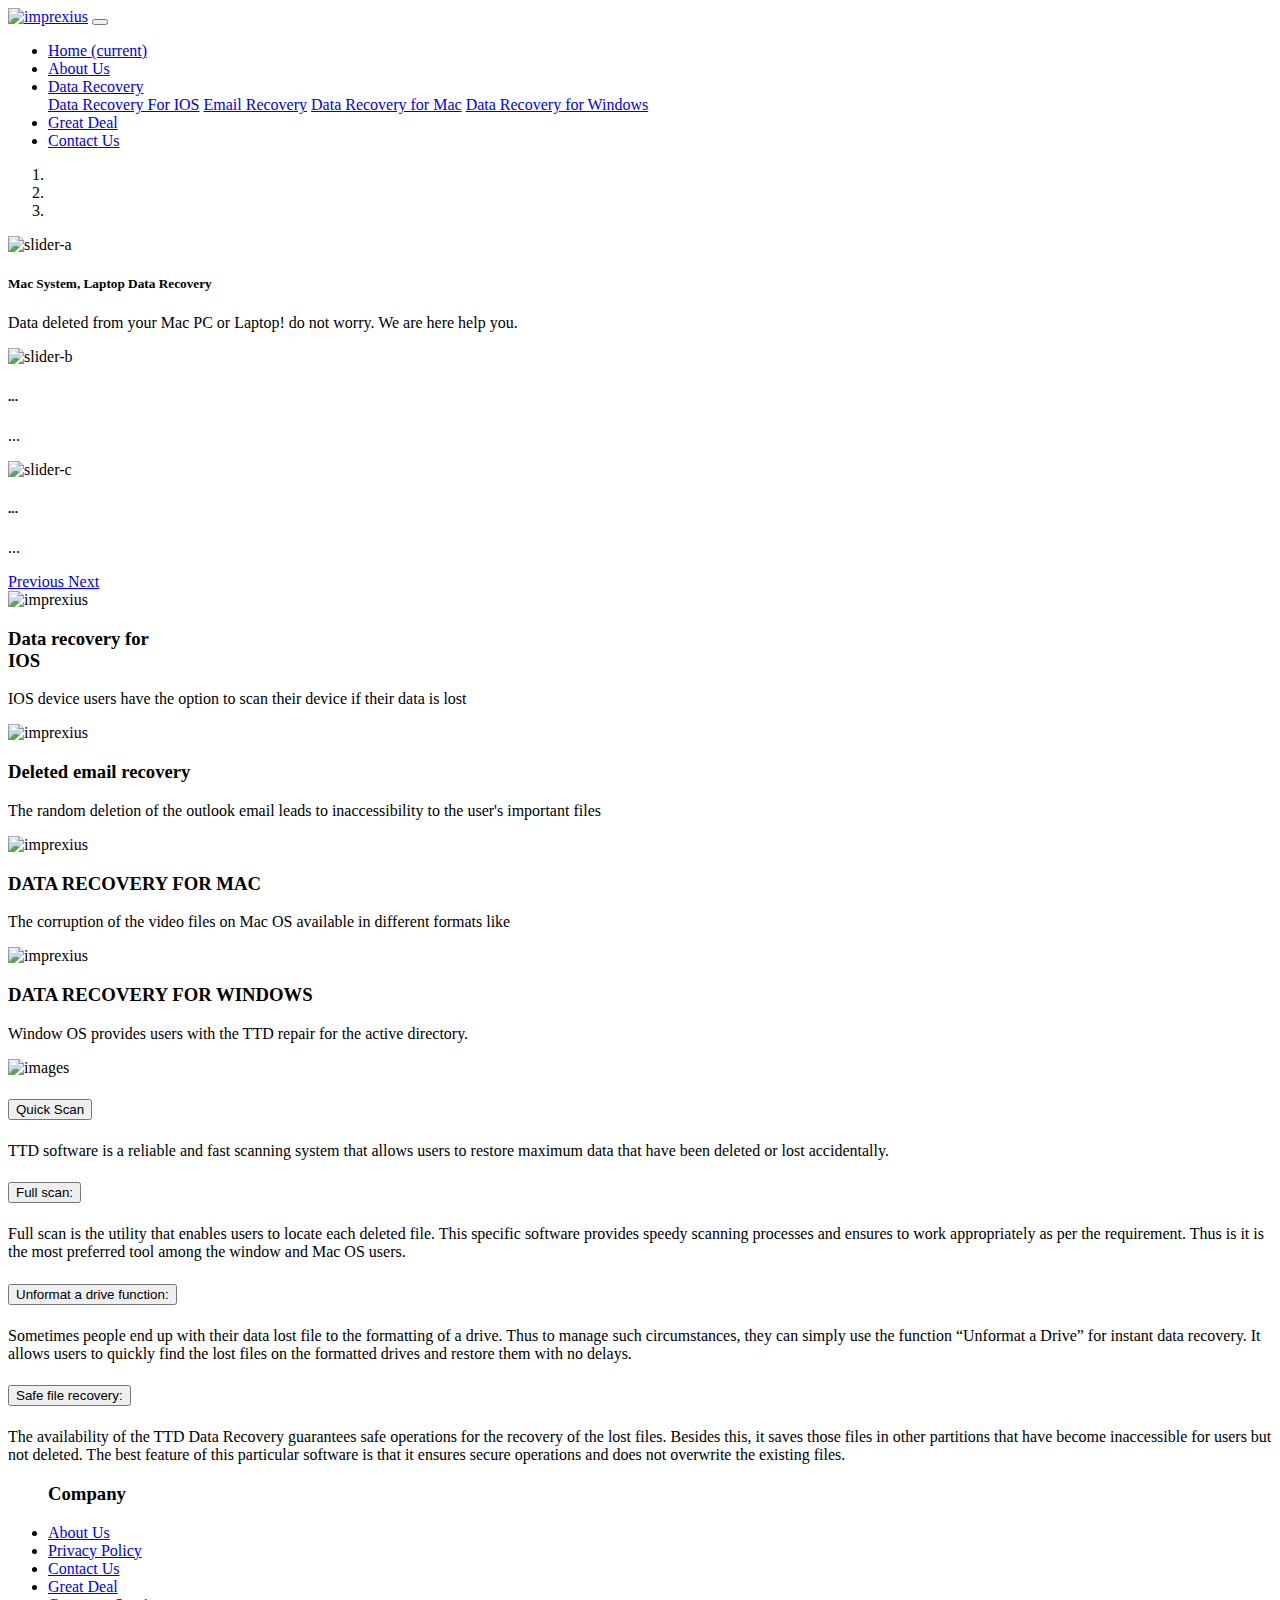
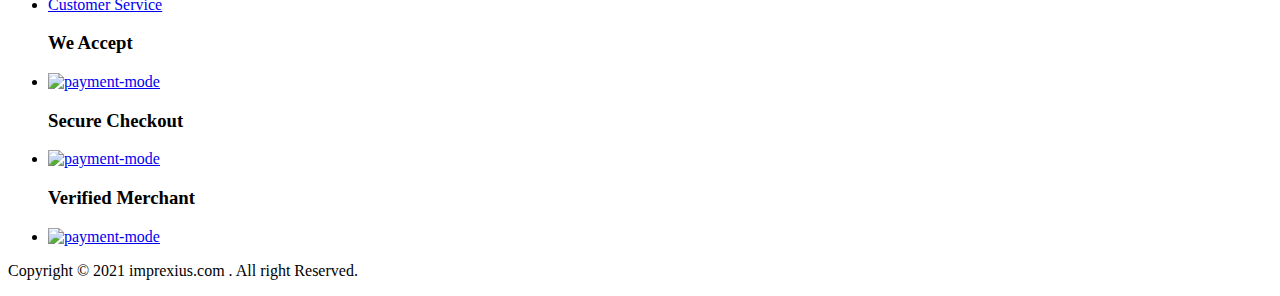
==== index.html @ 71858f23 "Add files via upload" ====
<!DOCTYPE html>

<html lang="en">
<head>
<title>Recover your deleted data | imprexius</title>
<meta charset="utf-8">
<meta name="viewport" content="width=device-width, initial-scale=1">
<link rel="icon" href="images/favicon.png">
<link href="css/bootstrap.min.css" rel="stylesheet" type="text/css">
<!--bootstrap-->

<link href="css/font-awesome.min.css" rel="stylesheet" type="text/css">
<!--font awesome-->

<link href="css/style.css" rel="stylesheet" type="text/css">
<!--style-->

<link href="css/responsive.css" rel="stylesheet" type="text/css">
<!--responsive-->

<link href="css/owl.carousel.min.css" rel="stylesheet" type="text/css">
<!--owl-->

<link href="css/owl.theme.default.min.css" rel="stylesheet" type="text/css">
<!--owl-->

<link href="css/animate.css" rel="stylesheet" type="text/css">
<!--animation-->

</head>

<body>
<div id="page-warpper">
  <header>
    <div class="container">
      <nav class="navbar navbar-expand-lg navbar-light "> <a class="navbar-brand" href="index.html"><img src="images/logo.png" class="imprexius" title="imprexius"></a>
        <button class="navbar-toggler" type="button" data-toggle="collapse" data-target="#navbarSupportedContent" aria-controls="navbarSupportedContent" aria-expanded="false" aria-label="Toggle navigation"> <span class="navbar-toggler-icon"></span> </button>
        <div class="collapse navbar-collapse" id="navbarSupportedContent">
          <ul class="navbar-nav ml-auto">
            <li class="nav-item active"> <a class="nav-link" href="index.html">Home <span class="sr-only">(current)</span></a> </li>
            <li class="nav-item"> <a class="nav-link" href="about.html">About Us</a> </li>
            <li class="nav-item dropdown"> <a class="nav-link dropdown-toggle" href="#" id="navbarDropdown" role="button" data-toggle="dropdown" aria-haspopup="true" aria-expanded="false"> Data Recovery </a>
              <div class="dropdown-menu" aria-labelledby="navbarDropdown"> <a class="dropdown-item" href="ios-data-recovery.html">Data Recovery For IOS</a> <a class="dropdown-item" href="email-recovery.html">Email Recovery</a> <a class="dropdown-item" href="data-recovery-mac.html">Data Recovery for Mac</a> <a class="dropdown-item" href="data-recovery-windows.html">Data Recovery for Windows</a> </div>
            </li>
            <li class="nav-item"> <a class="nav-link" href="great-deal.html">Great Deal</a> </li>
            <li class="nav-item"> <a class="nav-link" href="contact.html">Contact Us</a> </li>
            
          </ul>
        </div>
      </nav>
    </div>
  </header>
  <section>
    <div id="carouselExampleIndicators" class="carousel slide" data-ride="carousel">
      <ol class="carousel-indicators">
        <li data-target="#carouselExampleIndicators" data-slide-to="0" class="active"></li>
        <li data-target="#carouselExampleIndicators" data-slide-to="1"></li>
        <li data-target="#carouselExampleIndicators" data-slide-to="2"></li>
      </ol>
      <div class="carousel-inner">
        <div class="carousel-item active"> <img src="images/slider-a.jpg" alt="slider-a" class="d-block w-100">
          <div class="carousel-caption d-none d-md-block">
            <h5>Mac System, Laptop Data Recovery</h5>
            <p class="text-center">Data deleted from your Mac PC or Laptop! do not worry. We are here help you.</p>
          </div>
        </div>
        <div class="carousel-item"> <img src="images/slider-b.jpg" alt="slider-b" class="d-block w-100">
          <div class="carousel-caption d-none d-md-block">
            <h5>...</h5>
            <p>...</p>
          </div>
        </div>
        <div class="carousel-item"> <img src="images/slider-c.jpg" alt="slider-c" class="d-block w-100">
          <div class="carousel-caption d-none d-md-block">
            <h5>...</h5>
            <p>...</p>
          </div>
        </div>
      </div>
      <a class="carousel-control-prev" href="#carouselExampleIndicators" role="button" data-slide="prev"> <span class="carousel-control-prev-icon" aria-hidden="true"></span> <span class="sr-only">Previous</span> </a> <a class="carousel-control-next" href="#carouselExampleIndicators" role="button" data-slide="next"> <span class="carousel-control-next-icon" aria-hidden="true"></span> <span class="sr-only">Next</span> </a> </div>
  </section>
  <section class="service">
    <div class="container">
      <div class="row">
        <div class="col-12 col-lg-3 my-3">
          <div class="ss-box"> <img src="images/1.jpg" class="mx-auto d-block img-fluid" alt="imprexius">
            <h3>Data recovery for<br>
              IOS</h3>
            <p>IOS device users have the option to scan their device if their data is lost</p>
          </div>
        </div>
        <div class="col-12 col-lg-3 my-3">
          <div class="ss-box"> <img src="images/2.jpg" class="mx-auto d-block img-fluid" alt="imprexius">
            <h3>Deleted email recovery</h3>
            <p>The random deletion of the outlook email leads to inaccessibility to the user's important files</p>
          </div>
        </div>
        <div class="col-12 col-lg-3 my-3">
          <div class="ss-box"> <img src="images/3.jpg" class="mx-auto d-block img-fluid" alt="imprexius">
            <h3>DATA RECOVERY FOR MAC</h3>
            <p>The corruption of the video files on Mac OS available in different formats like</p>
          </div>
        </div>
        <div class="col-12 col-lg-3 my-3">
          <div class="ss-box"> <img src="images/4.jpg" class="mx-auto d-block img-fluid" alt="imprexius">
            <h3>DATA RECOVERY FOR WINDOWS</h3>
            <p>Window OS provides users with the TTD repair for the active directory.</p>
          </div>
        </div>
      </div>
    </div>
  </section>
  <section class="service-fec">
    <div class="container">
      <div class="row">
        <div class="col-12 col-lg-6"> <img src="images/functionality1.jpg" alt="images" class="mx-auto d-block img-fluid"> </div>
        <div class="col-12 col-lg-6">
          <div id="accordion">
            <div class="card">
              <div class="card-header" id="headingOne">
                <h5 class="mb-0">
                  <button class="btn btn-link" data-toggle="collapse" data-target="#collapseOne" aria-expanded="true" aria-controls="collapseOne"> Quick Scan </button>
                </h5>
              </div>
              <div id="collapseOne" class="collapse show" aria-labelledby="headingOne" data-parent="#accordion">
                <div class="card-body">
                  <p>TTD software is a reliable and fast scanning system that allows users to restore maximum data that have been deleted or lost accidentally.</p>
                </div>
              </div>
            </div>
            <div class="card">
              <div class="card-header" id="headingTwo">
                <h5 class="mb-0">
                  <button class="btn btn-link collapsed" data-toggle="collapse" data-target="#collapseTwo" aria-expanded="false" aria-controls="collapseTwo"> Full scan: </button>
                </h5>
              </div>
              <div id="collapseTwo" class="collapse" aria-labelledby="headingTwo" data-parent="#accordion">
                <div class="card-body"> Full scan is the utility that enables users to locate each deleted file. This specific software provides speedy scanning processes and ensures to work appropriately as per the requirement. Thus is it is the most preferred tool among the window and Mac OS users. </div>
              </div>
            </div>
            <div class="card">
              <div class="card-header" id="headingThree">
                <h5 class="mb-0">
                  <button class="btn btn-link collapsed" data-toggle="collapse" data-target="#collapseThree" aria-expanded="false" aria-controls="collapseThree"> Unformat a drive function: </button>
                </h5>
              </div>
              <div id="collapseThree" class="collapse" aria-labelledby="headingThree" data-parent="#accordion">
                <div class="card-body"> Sometimes people end up with their data lost file to the formatting of a drive. Thus to manage such circumstances, they can simply use the function “Unformat a Drive” for instant data recovery. It allows users to quickly find the lost files on the formatted drives and restore them with no delays. </div>
              </div>
            </div>
            <div class="card">
              <div class="card-header" id="headingThree">
                <h5 class="mb-0">
                  <button class="btn btn-link collapsed" data-toggle="collapse" data-target="#collapseFour" aria-expanded="false" aria-controls="collapseThree"> Safe file recovery: </button>
                </h5>
              </div>
              <div id="collapseFour" class="collapse" aria-labelledby="headingFour" data-parent="#accordion">
                <div class="card-body"> The availability of the TTD Data Recovery guarantees safe operations for the recovery of the lost files. Besides this, it saves those files in other partitions that have become inaccessible for users but not deleted. The best feature of this particular software is that it ensures secure operations and does not overwrite the existing files. </div>
              </div>
            </div>
          </div>
        </div>
      </div>
    </div>
  </section>
  <footer>
    <div class="main-footer">
      <div class="container">
        <div class="row">
          <div class="col-12 col-lg-3">
            <ul class="f-link">
              <h3>Company</h3>
              <li><a href="about.html">About Us</a></li>
              <li><a href="privacy-policy.html">Privacy Policy</a></li>
              <li><a href="contact.html">Contact Us</a></li>
              <li><a href="great-deal.html">Great Deal</a></li>
              <li><a href="customer-service-phone-number.html">Customer Service</a></li>
            </ul>
          </div>
          <div class="col-12 col-lg-3">
            <ul class="f-link">
              <h3>We Accept</h3>
              <li><a href="javascript:void(0)"><img src="images/payment.png" alt="payment-mode" class=" w-75 img-fluid"></a></li>
            </ul>
          </div>
          <div class="col-12 col-lg-3">
            <ul class="f-link">
              <h3>Secure Checkout</h3>
              <li><a href="javascript:void(0)"><img src="images/paywithsecure.png" alt="payment-mode" class="img-fluid"></a></li>
            </ul>
          </div>
          <div class="col-12 col-lg-3">
            <ul class="f-link">
              <h3>Verified Merchant</h3>
              <li><a href="javascript:void(0)"><img src="images/verified.png" alt="payment-mode" class="img-fluid"></a></li>
            </ul>
          </div>
        </div>
      </div>
    </div>
    <div class="copyright">
      <div class="container">
        <div class="row">
          <div class="col-12 col-lg-12 ">
            <p class="text-center">Copyright © 2021 imprexius.com . All right Reserved.</p>
          </div>
        </div>
      </div>
    </div>
  </footer>
  <div class="fix-btn-hare"> </div>
</div>
<!--close page warpper-->

</body>
<script src="js/jquery.min.js"></script>
<script src="js/popper.min.js"></script>
<script src="js/bootstrap.min.js"></script>
<script src="js/owl.carousel.min.js"></script>
<script src="js/custom.js"></script>
</html>
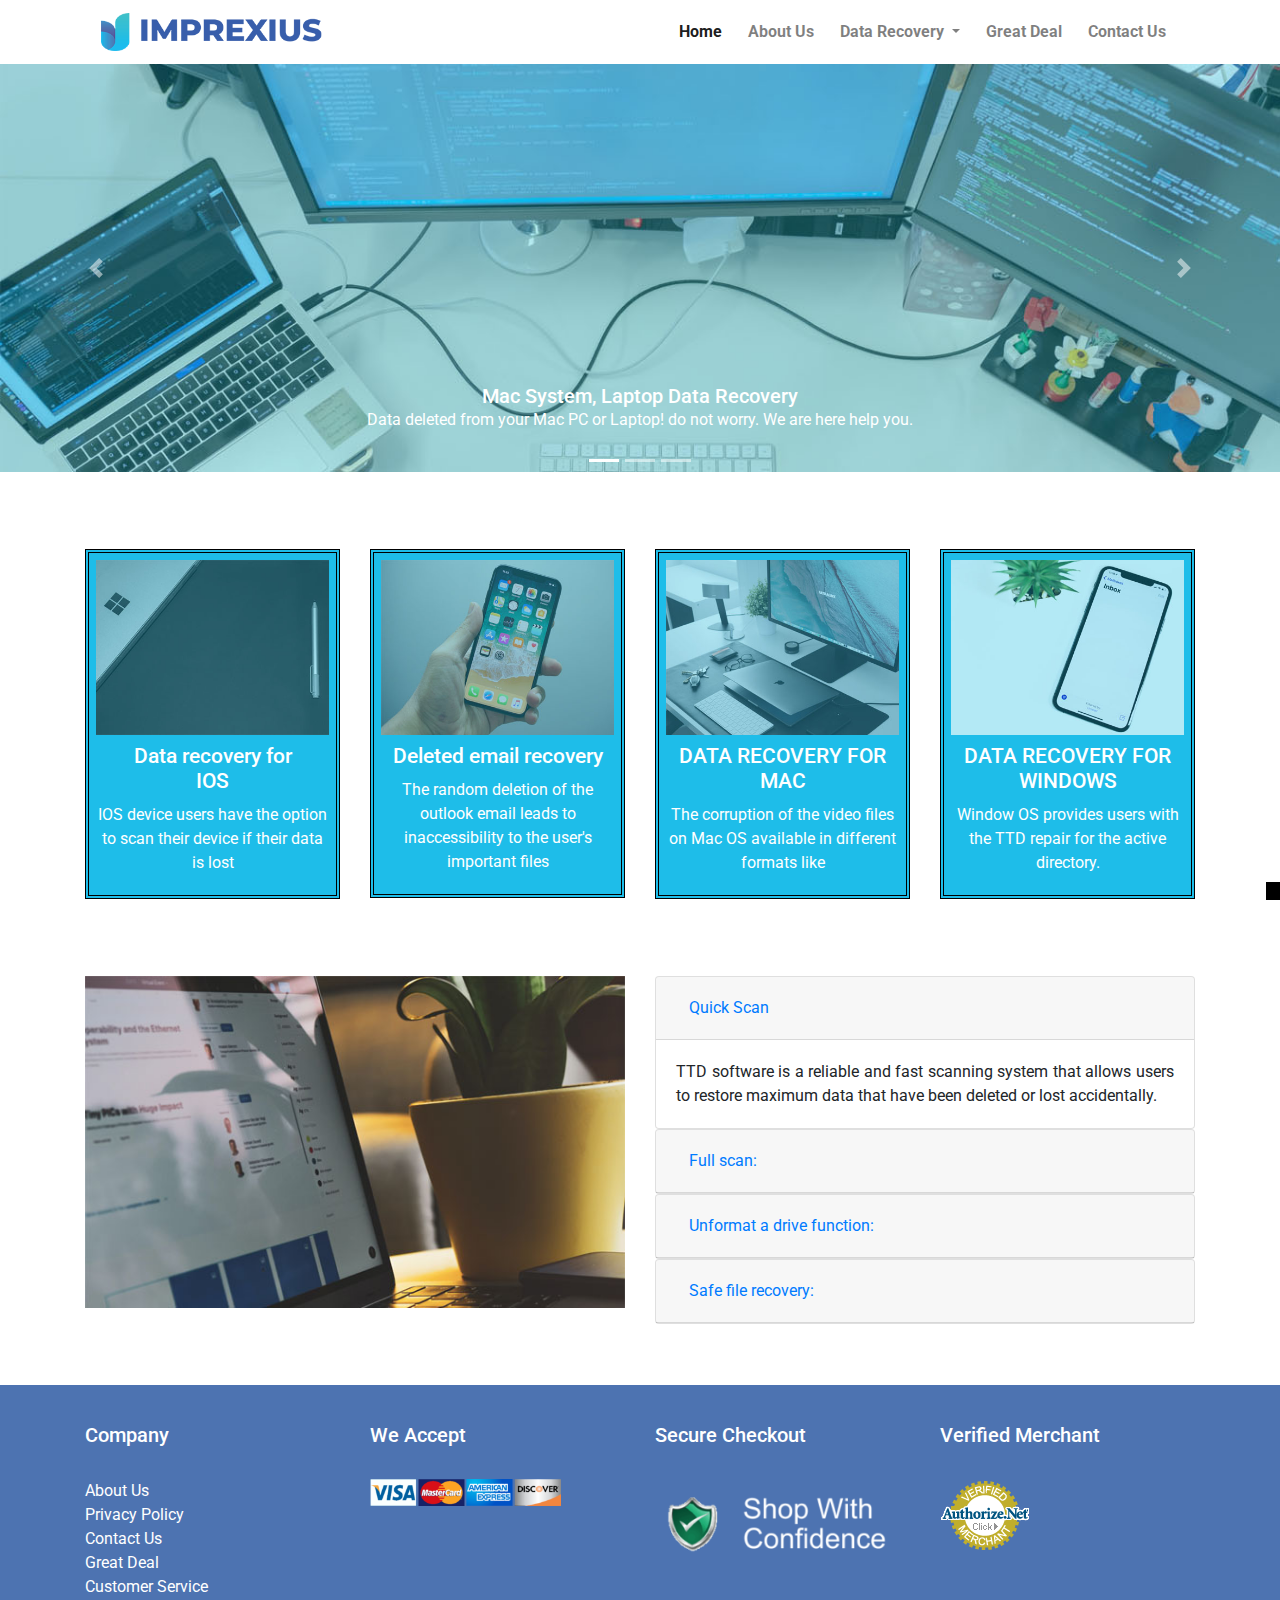
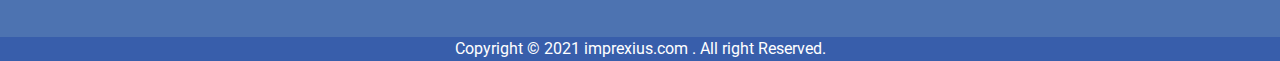
==== commit 7ab34f88: "Update index.html" ====
--- a/index.html
+++ b/index.html
@@ -5,26 +5,26 @@
 <title>Recover your deleted data | imprexius</title>
 <meta charset="utf-8">
 <meta name="viewport" content="width=device-width, initial-scale=1">
-<link rel="icon" href="images/favicon.png">
-<link href="css/bootstrap.min.css" rel="stylesheet" type="text/css">
+<link rel="icon" href="favicon.png">
+<link href="bootstrap.min.css" rel="stylesheet" type="text/css">
 <!--bootstrap-->
 
-<link href="css/font-awesome.min.css" rel="stylesheet" type="text/css">
+<link href="font-awesome.min.css" rel="stylesheet" type="text/css">
 <!--font awesome-->
 
-<link href="css/style.css" rel="stylesheet" type="text/css">
+<link href="style.css" rel="stylesheet" type="text/css">
 <!--style-->
 
-<link href="css/responsive.css" rel="stylesheet" type="text/css">
+<link href="responsive.css" rel="stylesheet" type="text/css">
 <!--responsive-->
 
-<link href="css/owl.carousel.min.css" rel="stylesheet" type="text/css">
+<link href="owl.carousel.min.css" rel="stylesheet" type="text/css">
 <!--owl-->
 
-<link href="css/owl.theme.default.min.css" rel="stylesheet" type="text/css">
+<link href="owl.theme.default.min.css" rel="stylesheet" type="text/css">
 <!--owl-->
 
-<link href="css/animate.css" rel="stylesheet" type="text/css">
+<link href="animate.css" rel="stylesheet" type="text/css">
 <!--animation-->
 
 </head>
@@ -33,7 +33,7 @@
 <div id="page-warpper">
   <header>
     <div class="container">
-      <nav class="navbar navbar-expand-lg navbar-light "> <a class="navbar-brand" href="index.html"><img src="images/logo.png" class="imprexius" title="imprexius"></a>
+      <nav class="navbar navbar-expand-lg navbar-light "> <a class="navbar-brand" href="index.html"><img src="logo.png" class="imprexius" title="imprexius"></a>
         <button class="navbar-toggler" type="button" data-toggle="collapse" data-target="#navbarSupportedContent" aria-controls="navbarSupportedContent" aria-expanded="false" aria-label="Toggle navigation"> <span class="navbar-toggler-icon"></span> </button>
         <div class="collapse navbar-collapse" id="navbarSupportedContent">
           <ul class="navbar-nav ml-auto">
@@ -58,19 +58,19 @@
         <li data-target="#carouselExampleIndicators" data-slide-to="2"></li>
       </ol>
       <div class="carousel-inner">
-        <div class="carousel-item active"> <img src="images/slider-a.jpg" alt="slider-a" class="d-block w-100">
+        <div class="carousel-item active"> <img src="slider-a.jpg" alt="slider-a" class="d-block w-100">
           <div class="carousel-caption d-none d-md-block">
             <h5>Mac System, Laptop Data Recovery</h5>
             <p class="text-center">Data deleted from your Mac PC or Laptop! do not worry. We are here help you.</p>
           </div>
         </div>
-        <div class="carousel-item"> <img src="images/slider-b.jpg" alt="slider-b" class="d-block w-100">
+        <div class="carousel-item"> <img src="slider-b.jpg" alt="slider-b" class="d-block w-100">
           <div class="carousel-caption d-none d-md-block">
             <h5>...</h5>
             <p>...</p>
           </div>
         </div>
-        <div class="carousel-item"> <img src="images/slider-c.jpg" alt="slider-c" class="d-block w-100">
+        <div class="carousel-item"> <img src="slider-c.jpg" alt="slider-c" class="d-block w-100">
           <div class="carousel-caption d-none d-md-block">
             <h5>...</h5>
             <p>...</p>
@@ -83,26 +83,26 @@
     <div class="container">
       <div class="row">
         <div class="col-12 col-lg-3 my-3">
-          <div class="ss-box"> <img src="images/1.jpg" class="mx-auto d-block img-fluid" alt="imprexius">
+          <div class="ss-box"> <img src="1.jpg" class="mx-auto d-block img-fluid" alt="imprexius">
             <h3>Data recovery for<br>
               IOS</h3>
             <p>IOS device users have the option to scan their device if their data is lost</p>
           </div>
         </div>
         <div class="col-12 col-lg-3 my-3">
-          <div class="ss-box"> <img src="images/2.jpg" class="mx-auto d-block img-fluid" alt="imprexius">
+          <div class="ss-box"> <img src="2.jpg" class="mx-auto d-block img-fluid" alt="imprexius">
             <h3>Deleted email recovery</h3>
             <p>The random deletion of the outlook email leads to inaccessibility to the user's important files</p>
           </div>
         </div>
         <div class="col-12 col-lg-3 my-3">
-          <div class="ss-box"> <img src="images/3.jpg" class="mx-auto d-block img-fluid" alt="imprexius">
+          <div class="ss-box"> <img src="3.jpg" class="mx-auto d-block img-fluid" alt="imprexius">
             <h3>DATA RECOVERY FOR MAC</h3>
             <p>The corruption of the video files on Mac OS available in different formats like</p>
           </div>
         </div>
         <div class="col-12 col-lg-3 my-3">
-          <div class="ss-box"> <img src="images/4.jpg" class="mx-auto d-block img-fluid" alt="imprexius">
+          <div class="ss-box"> <img src="4.jpg" class="mx-auto d-block img-fluid" alt="imprexius">
             <h3>DATA RECOVERY FOR WINDOWS</h3>
             <p>Window OS provides users with the TTD repair for the active directory.</p>
           </div>
@@ -113,7 +113,7 @@
   <section class="service-fec">
     <div class="container">
       <div class="row">
-        <div class="col-12 col-lg-6"> <img src="images/functionality1.jpg" alt="images" class="mx-auto d-block img-fluid"> </div>
+        <div class="col-12 col-lg-6"> <img src="functionality1.jpg" alt="images" class="mx-auto d-block img-fluid"> </div>
         <div class="col-12 col-lg-6">
           <div id="accordion">
             <div class="card">
@@ -180,19 +180,19 @@
           <div class="col-12 col-lg-3">
             <ul class="f-link">
               <h3>We Accept</h3>
-              <li><a href="javascript:void(0)"><img src="images/payment.png" alt="payment-mode" class=" w-75 img-fluid"></a></li>
+              <li><a href="javascript:void(0)"><img src="payment.png" alt="payment-mode" class=" w-75 img-fluid"></a></li>
             </ul>
           </div>
           <div class="col-12 col-lg-3">
             <ul class="f-link">
               <h3>Secure Checkout</h3>
-              <li><a href="javascript:void(0)"><img src="images/paywithsecure.png" alt="payment-mode" class="img-fluid"></a></li>
+              <li><a href="javascript:void(0)"><img src="paywithsecure.png" alt="payment-mode" class="img-fluid"></a></li>
             </ul>
           </div>
           <div class="col-12 col-lg-3">
             <ul class="f-link">
               <h3>Verified Merchant</h3>
-              <li><a href="javascript:void(0)"><img src="images/verified.png" alt="payment-mode" class="img-fluid"></a></li>
+              <li><a href="javascript:void(0)"><img src="verified.png" alt="payment-mode" class="img-fluid"></a></li>
             </ul>
           </div>
         </div>
@@ -213,9 +213,9 @@
 <!--close page warpper-->
 
 </body>
-<script src="js/jquery.min.js"></script>
-<script src="js/popper.min.js"></script>
-<script src="js/bootstrap.min.js"></script>
-<script src="js/owl.carousel.min.js"></script>
-<script src="js/custom.js"></script>
-</html>+<script src="jquery.min.js"></script>
+<script src="popper.min.js"></script>
+<script src="bootstrap.min.js"></script>
+<script src="owl.carousel.min.js"></script>
+<script src="custom.js"></script>
+</html>
--- a/style.css
+++ b/style.css
@@ -0,0 +1,195 @@
+@charset "utf-8";
+/* CSS Document */
+
+@import url('https://fonts.googleapis.com/css2?family=Roboto:ital,wght@0,300;0,400;0,500;0,700;1,300;1,400;1,500;1,700&display=swap');
+/**** RESET CSS
+-------------------------------------------------------------------------------------------------------------------------------------------------------------------------------------****/
+* {magin:0;
+	padding:0;
+	-webkit-box-sizing:  border-box;
+	-moz-box-sizing:  border-box;
+	box-sizing:  border-box;
+}
+html, body, table, th, td, tr, tbody, thead, thead, tfoot, dl, dt, dd, div, em, strong, b, i, sub, sup, ul, ol, li, span, applet, object, iframe, h1, h2, h3, h4, h5, h6, p, pre, blockquote, a, abbr, acronym, address, big, small, cite, code, del, dfn, font, ins, kbd, q, s, samp, strike, fieldset, form, label, legend, caption, main, section, header, footer, aside, hgroup {
+	margin:0;
+	padding:0;
+	text-decoration:none;
+}
+html {
+  -webkit-box-sizing: border-box;
+  -moz-box-sizing: border-box;
+  box-sizing: border-box;
+}
+.cls{ clear:both}
+::-webkit-input-placeholder {
+   /*color: #ccc;*/
+}
+
+:-moz-placeholder { /* Firefox 18- */
+   /*color: #ccc; */ 
+}
+
+::-moz-placeholder {  /* Firefox 19+ */
+  /* color: #ccc;  */
+}
+
+:-ms-input-placeholder {  
+/*   color: #ccc;  */
+}
+body {
+	font-family: 'Roboto', sans-serif;
+}
+
+img {
+	max-width:100%;
+	vertical-align:bottom;
+	border:none
+}
+ul, ol, li {
+	list-style:none;
+}
+
+a{ color: inherit; }
+a:hover{ text-decoration: none; }
+/**** RESET CLASSES
+-------------------------------------------------------------------------------------------------------------------------------------------------------------------------------------****/
+
+#page-warpper{
+	  width:auto;
+}
+
+
+h1,h2,h3,h4,h5,h6{ font-size: 20px; }
+p{ text-align: justify; }
+
+
+.copyright {
+    background: #385eab;
+    color: #fff;
+}
+
+.main-footer {
+    background: #4d73b1;
+    color: #fff;
+    padding: 38px 0px;
+}
+
+ul.f-link h3 {
+    margin-bottom: 32px;
+}
+
+
+a.nav-link {
+    font-weight: bold;
+}
+
+a.navbar-brand img {
+    width: 63%;
+}
+
+
+.dropdown-menu.show {
+    padding: 0px;
+    background: #1ebde7;
+}
+
+
+.service {
+    padding: 61px 0px;
+}
+
+
+.ss-box {
+    border: 4px double #000;
+    padding: 7px 7px;
+    text-align: center !important;
+    background: #1ebde9;
+    color: #fff;
+}
+
+
+.ss-box h3 {
+    font-size: 21px !important;
+    /* padding: 11px 0px; */
+    margin: 9px 0px;
+}
+
+.ss-box p {
+    margin-bottom: 13px;
+    text-align: center;
+}
+
+
+.service-fec {
+    padding-bottom: 61px;
+}
+
+a.nav-link {
+    padding: 0px 13px !important;
+}
+
+a.dd.nav-link {
+    background: #385eab;
+    color: #fff !important;
+    padding: 0px 11px !important;
+    border-radius: 7px;
+}
+
+
+.cover-page {
+    text-align: center;
+    padding: 30px 0px;
+    /* background: #1ebde9; */
+    background-image: linear-gradient(to left, #385eab, #2476bf, #038ed0, #00a6de, #1ebde9);
+}
+
+
+.cover-page h3 {
+   
+    margin: auto;
+    border: 3px solid #fff;
+    
+    height: 50px;
+    line-height: 50px;
+    color: #fff;
+    font-size: 29px;
+}
+
+
+section.ser-sec {
+    padding: 58px 0px;
+}
+
+
+form {
+    background: #00a2db;
+    padding: 17px 28px;
+}
+
+
+.ser-sec p {
+    line-height: 29px;
+    margin-bottom: 11px;
+}
+
+
+input.razorpay-payment-button {
+    background: #23bde2;
+    border: none;
+    padding: 2px 5px;
+    color: #fff;
+}
+
+
+.fix-btn-hare {
+    position: fixed;
+    bottom: 0px;
+    text-align: center;
+    background: #000;
+    color: #fff;
+    padding: 9px 7px;
+    right: 0px;
+}
+
+
+.fix-btn-hare h3{font-size: 19px;}--- a/responsive.css
+++ b/responsive.css
@@ -0,0 +1,87 @@
+@charset "utf-8";
+/* CSS Document */
+
+/* @import url('css/font-awesome.min.css');*/
+
+/* In html file */
+/*<meta http-equiv="X-UA-Compatible" content="IE=edge" />
+<meta content="width=device-width, initial-scale=1" name="viewport">
+<meta name="viewport" content="width=device-width">*/
+
+/**
+ * 8.0 Media Queries
+ * ----------------------------------------------------------------------------
+ */
+
+/* Does the same thing as <meta name="viewport" content="width=device-width">,
+ * but in the future W3C standard way. -ms- prefix is required for IE10+ to
+ * render responsive styling in Windows 8 "snapped" views; IE10+ does not honor
+ * the meta tag. See https://core.trac.wordpress.org/ticket/25888.
+ */
+@-ms-viewport {
+	width: device-width;
+}
+@viewport {
+	width: device-width;
+}
+
+@media (max-width: 1599px) {
+}
+
+@media (max-width: 1069px) {
+
+}
+
+@media (max-width: 999px) {
+
+}
+
+/* Collapse oversized image and pulled images after iPad breakpoint. */
+@media (max-width: 767px) {
+
+
+a.navbar-brand {
+    width: 162px;
+}
+
+
+a.navbar-brand img {
+    width: inherit;
+}
+
+li.nav-item {
+    padding: 13px 0px;
+}
+
+
+}
+
+@media (max-width: 643px) {
+
+}
+
+@media (max-width: 480px) {
+
+
+}
+
+/* Mobile devices */
+@media (max-width: 359px) {
+
+}
+/**
+ * 9.0 Print
+ * ----------------------------------------------------------------------------
+ */
+
+/* Retina-specific styles. */
+@media print,
+	(-o-min-device-pixel-ratio: 5/4),
+	(-webkit-min-device-pixel-ratio: 1.25),
+	(min-resolution: 120dpi) {
+
+}
+
+@media print {
+
+}
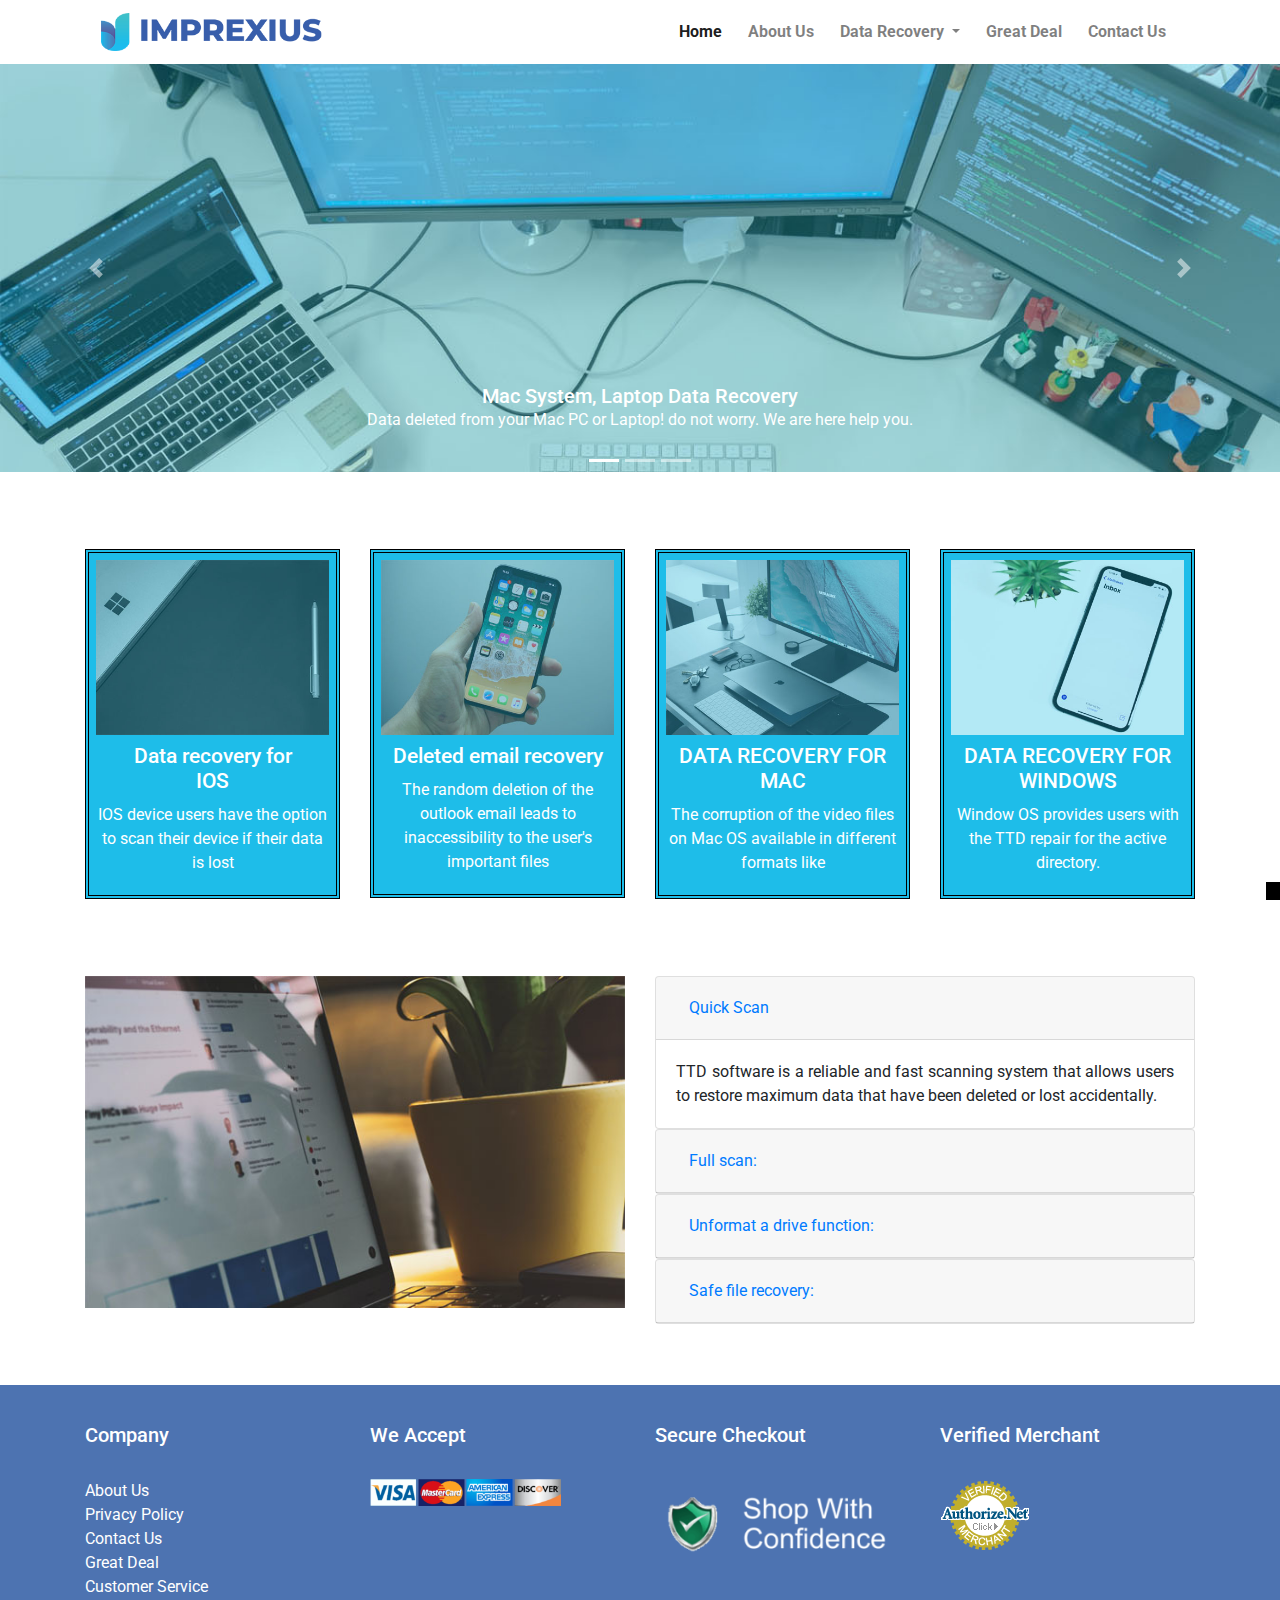
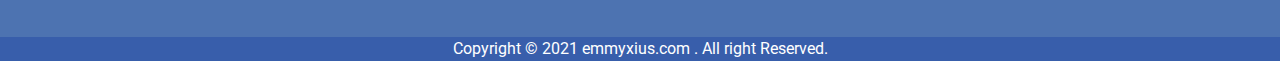
==== commit 340a875c: "Update index.html" ====
--- a/index.html
+++ b/index.html
@@ -2,9 +2,8 @@
 
 <html lang="en">
 <head>
-<title>Recover your deleted data | imprexius</title>
-<meta charset="utf-8">
-<meta name="viewport" content="width=device-width, initial-scale=1">
+<title>Recover your deleted data | emmyxius</title>
+
 <link rel="icon" href="favicon.png">
 <link href="bootstrap.min.css" rel="stylesheet" type="text/css">
 <!--bootstrap-->
@@ -33,17 +32,17 @@
 <div id="page-warpper">
   <header>
     <div class="container">
-      <nav class="navbar navbar-expand-lg navbar-light "> <a class="navbar-brand" href="index.html"><img src="logo.png" class="imprexius" title="imprexius"></a>
+      <nav class="navbar navbar-expand-lg navbar-light "> <a class="navbar-brand" href="index.html"><img src="logo.png" class="emmyxius" title="emmyxius"></a>
         <button class="navbar-toggler" type="button" data-toggle="collapse" data-target="#navbarSupportedContent" aria-controls="navbarSupportedContent" aria-expanded="false" aria-label="Toggle navigation"> <span class="navbar-toggler-icon"></span> </button>
         <div class="collapse navbar-collapse" id="navbarSupportedContent">
           <ul class="navbar-nav ml-auto">
             <li class="nav-item active"> <a class="nav-link" href="index.html">Home <span class="sr-only">(current)</span></a> </li>
-            <li class="nav-item"> <a class="nav-link" href="about.html">About Us</a> </li>
+            <li class="nav-item"> <a class="nav-link" href="About-Us.html">About Us</a> </li>
             <li class="nav-item dropdown"> <a class="nav-link dropdown-toggle" href="#" id="navbarDropdown" role="button" data-toggle="dropdown" aria-haspopup="true" aria-expanded="false"> Data Recovery </a>
-              <div class="dropdown-menu" aria-labelledby="navbarDropdown"> <a class="dropdown-item" href="ios-data-recovery.html">Data Recovery For IOS</a> <a class="dropdown-item" href="email-recovery.html">Email Recovery</a> <a class="dropdown-item" href="data-recovery-mac.html">Data Recovery for Mac</a> <a class="dropdown-item" href="data-recovery-windows.html">Data Recovery for Windows</a> </div>
+              <div class="dropdown-menu" aria-labelledby="navbarDropdown"> <a class="dropdown-item" href="iOS Data recovery.html">Data Recovery For IOS</a> <a class="dropdown-item" href="Email Recovery.html">Email Recovery</a> <a class="dropdown-item" href="Data Recovery from Mac OS.html">Data Recovery for Mac</a> <a class="dropdown-item" href="Data Recovery from Windows OS.html">Data Recovery for Windows</a> </div>
             </li>
-            <li class="nav-item"> <a class="nav-link" href="great-deal.html">Great Deal</a> </li>
-            <li class="nav-item"> <a class="nav-link" href="contact.html">Contact Us</a> </li>
+            <li class="nav-item"> <a class="nav-link" href="Recover your deleted data _ emmyxius.html">Great Deal</a> </li>
+            <li class="nav-item"> <a class="nav-link" href="Contact-Us.html">Contact Us</a> </li>
             
           </ul>
         </div>
@@ -83,26 +82,26 @@
     <div class="container">
       <div class="row">
         <div class="col-12 col-lg-3 my-3">
-          <div class="ss-box"> <img src="1.jpg" class="mx-auto d-block img-fluid" alt="imprexius">
+          <div class="ss-box"> <img src="1.jpg" class="mx-auto d-block img-fluid" alt="emmyxius">
             <h3>Data recovery for<br>
               IOS</h3>
             <p>IOS device users have the option to scan their device if their data is lost</p>
           </div>
         </div>
         <div class="col-12 col-lg-3 my-3">
-          <div class="ss-box"> <img src="2.jpg" class="mx-auto d-block img-fluid" alt="imprexius">
+          <div class="ss-box"> <img src="2.jpg" class="mx-auto d-block img-fluid" alt="emmyxius">
             <h3>Deleted email recovery</h3>
             <p>The random deletion of the outlook email leads to inaccessibility to the user's important files</p>
           </div>
         </div>
         <div class="col-12 col-lg-3 my-3">
-          <div class="ss-box"> <img src="3.jpg" class="mx-auto d-block img-fluid" alt="imprexius">
+          <div class="ss-box"> <img src="3.jpg" class="mx-auto d-block img-fluid" alt="emmyxius">
             <h3>DATA RECOVERY FOR MAC</h3>
             <p>The corruption of the video files on Mac OS available in different formats like</p>
           </div>
         </div>
         <div class="col-12 col-lg-3 my-3">
-          <div class="ss-box"> <img src="4.jpg" class="mx-auto d-block img-fluid" alt="imprexius">
+          <div class="ss-box"> <img src="4.jpg" class="mx-auto d-block img-fluid" alt="emmyxius">
             <h3>DATA RECOVERY FOR WINDOWS</h3>
             <p>Window OS provides users with the TTD repair for the active directory.</p>
           </div>
@@ -170,10 +169,10 @@
           <div class="col-12 col-lg-3">
             <ul class="f-link">
               <h3>Company</h3>
-              <li><a href="about.html">About Us</a></li>
+              <li><a href="About-Us.html">About Us</a></li>
               <li><a href="privacy-policy.html">Privacy Policy</a></li>
-              <li><a href="contact.html">Contact Us</a></li>
-              <li><a href="great-deal.html">Great Deal</a></li>
+              <li><a href="Contact-Us.html">Contact Us</a></li>
+              <li><a href="Recover your deleted data _ emmyxius.html">Great Deal</a></li>
               <li><a href="customer-service-phone-number.html">Customer Service</a></li>
             </ul>
           </div>
@@ -202,7 +201,7 @@
       <div class="container">
         <div class="row">
           <div class="col-12 col-lg-12 ">
-            <p class="text-center">Copyright © 2021 imprexius.com . All right Reserved.</p>
+            <p class="text-center">Copyright © 2021 emmyxius.com . All right Reserved.</p>
           </div>
         </div>
       </div>
